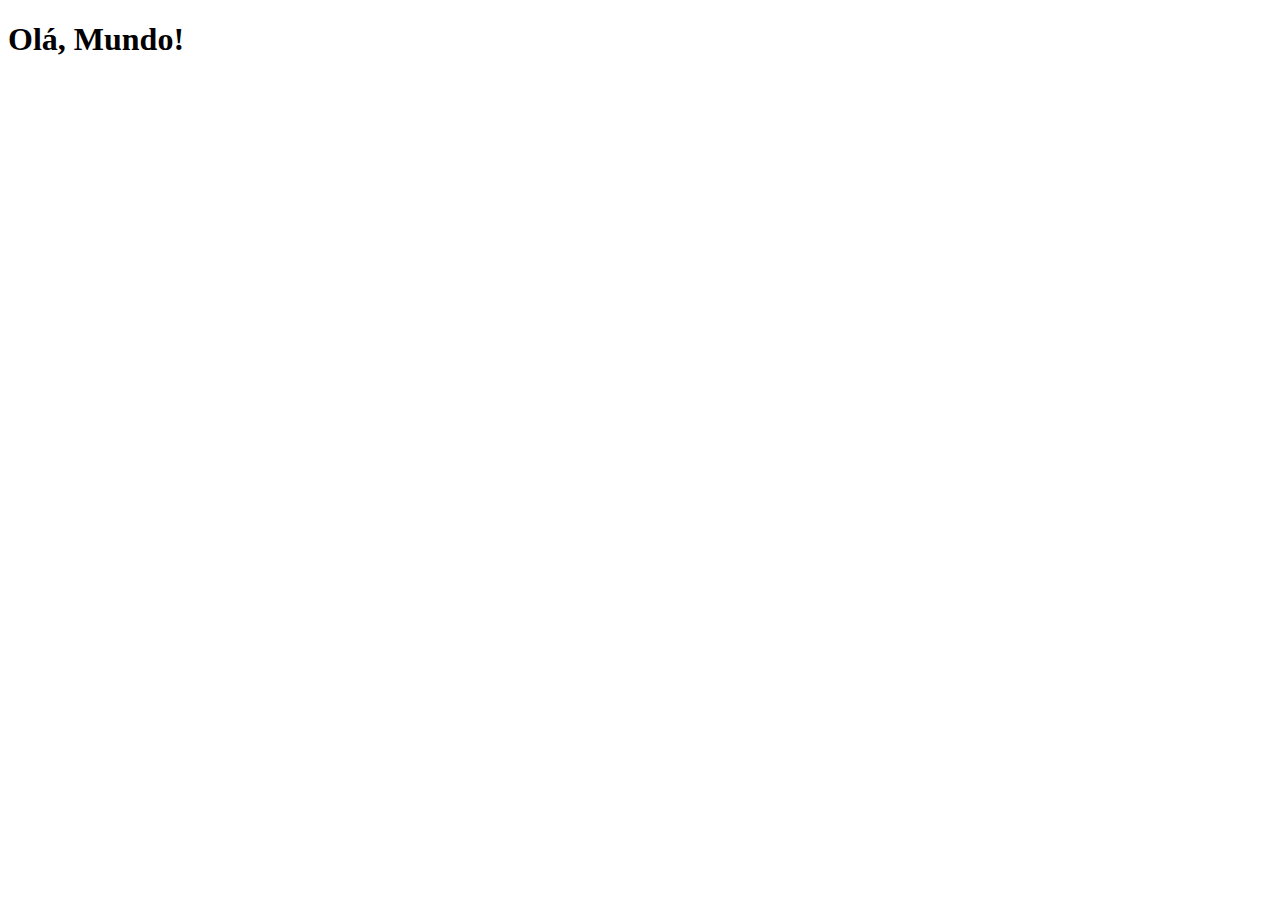
==== index.html @ 69446ac7 "Criei a página principal" ====
<!DOCTYPE html>
<html lang="en">
<head>
    <meta charset="UTF-8">
    <meta name="viewport" content="width=device-width, initial-scale=1.0">
    <link rel="shortcut icon" href="favicon.ico" type="image/x-icon">
    <title>Projeto Redes Sociais</title>
</head>
<body>
    <h1>Olá, Mundo!</h1>
</body>
</html>
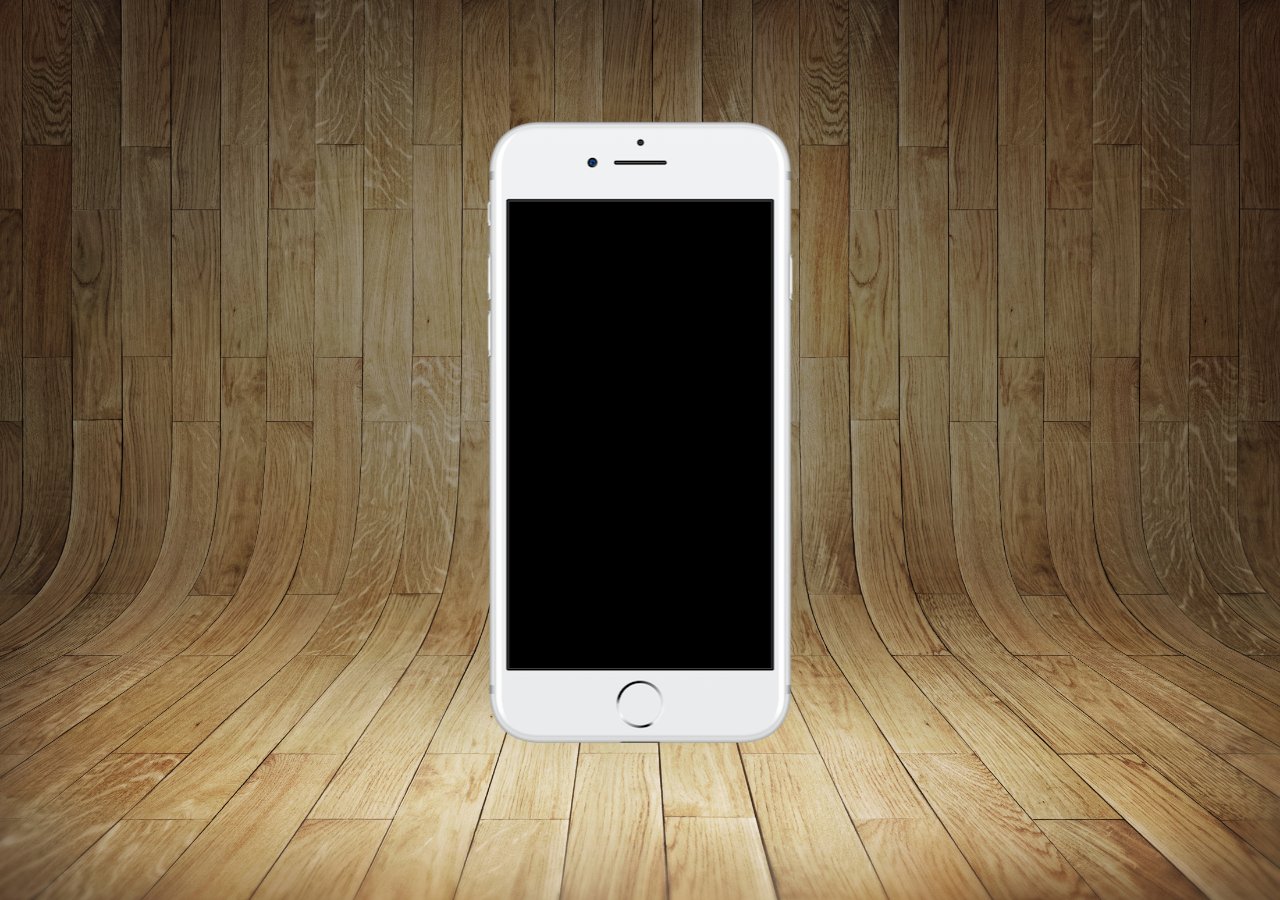
==== commit 714b021e: "adicionando estilos" ====
--- a/index.html
+++ b/index.html
@@ -1,12 +1,21 @@
 <!DOCTYPE html>
-<html lang="en">
+<html lang="pt-br">
 <head>
     <meta charset="UTF-8">
     <meta name="viewport" content="width=device-width, initial-scale=1.0">
+    <link rel="stylesheet" href="estilos/style.css">
     <link rel="shortcut icon" href="favicon.ico" type="image/x-icon">
     <title>Projeto Redes Sociais</title>
 </head>
 <body>
-    <h1>Olá, Mundo!</h1>
+    <main>
+        <section id="telefone">
+
+        </section>
+
+        <section id="icones">
+
+        </section>
+    </main>
 </body>
 </html>--- a/estilos/style.css
+++ b/estilos/style.css
@@ -0,0 +1,39 @@
+ @charset "UTF-8" ;
+
+* {
+    margin: 0px;
+    padding: 0px;
+    font-family: Arial, Helvetica, sans-serif;
+}
+
+ html, body {
+     height: 100vh;
+     width: 100vw;
+     background-color: black;
+ }
+
+ main {
+    height: 100vh;
+    position: relative;
+    
+ }
+
+ body {
+    background: url('../imagens/fundo-madeira.jpg') no-repeat top center;
+    background-size: cover;
+    background-attachment: fixed;
+    
+ }
+
+ section#telefone {
+    position: absolute;
+    top: 50%;
+    left: 50%;
+    transform: translate(-50%, -50%);
+    height: 662px;
+    width: 311px;
+   
+    background: url('../imagens/frame-iphone.png') no-repeat;
+
+    
+ }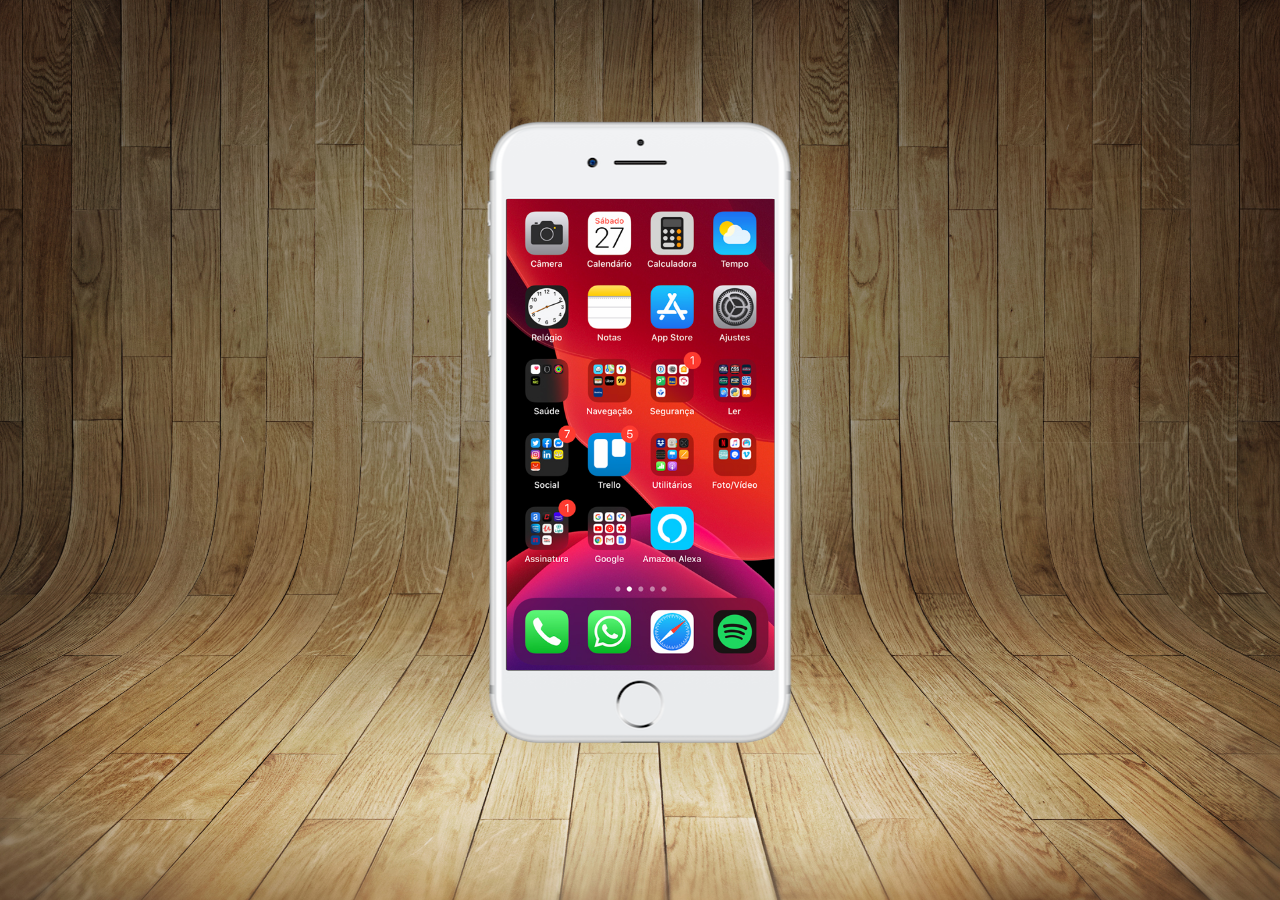
==== commit 43d4f180: "criei a tela home" ====
--- a/index.html
+++ b/index.html
@@ -10,7 +10,7 @@
 <body>
     <main>
         <section id="telefone">
-
+           <iframe src="home.html" name="tela" id="tela" frameborder="0"></iframe>
         </section>
 
         <section id="icones">
--- a/estilos/style.css
+++ b/estilos/style.css
@@ -36,4 +36,12 @@
     background: url('../imagens/frame-iphone.png') no-repeat;
 
     
+ }
+
+ iframe#tela {
+    position: relative;
+    top: 80px;
+    left: 22px;
+    width: 268px;
+    height: 471px;
  }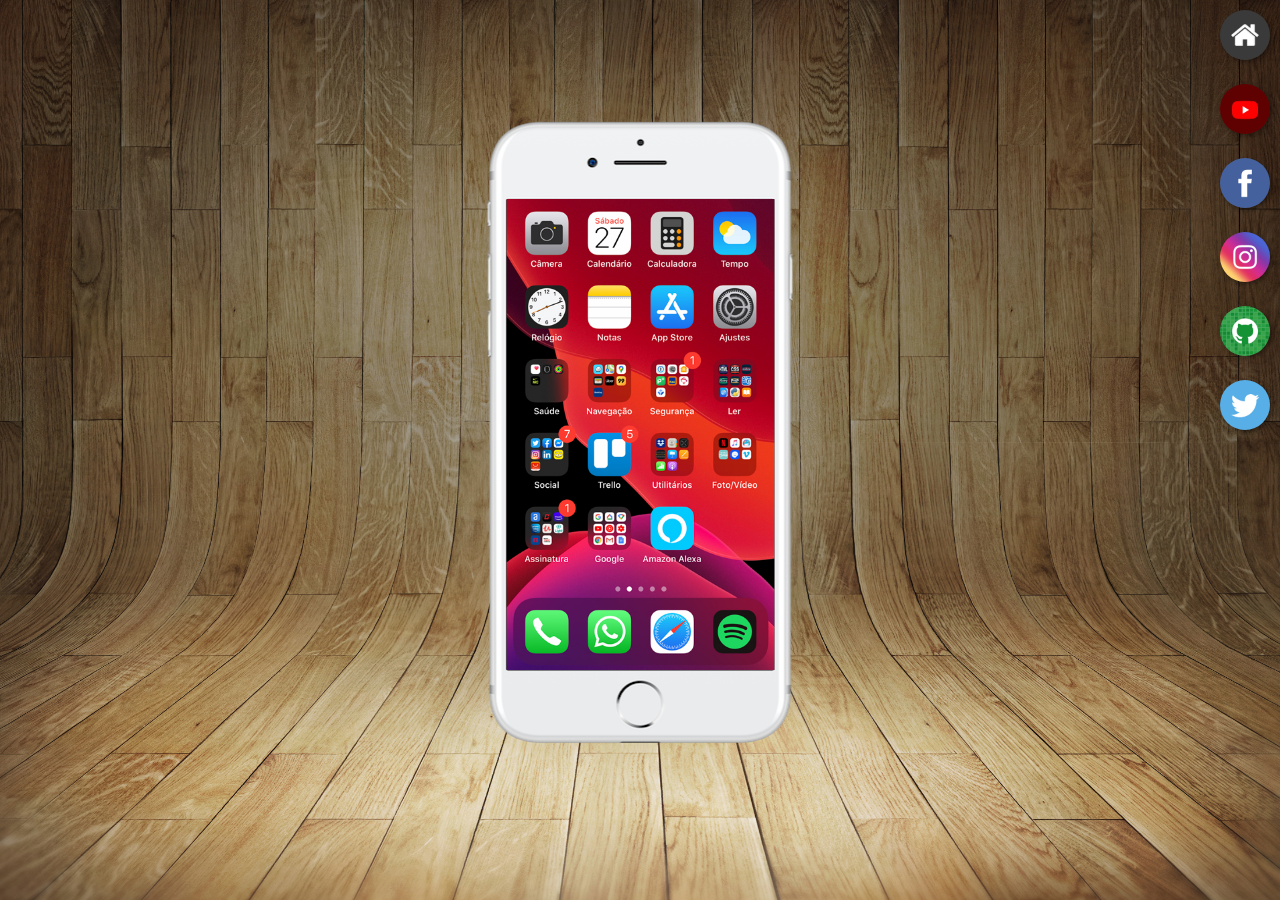
==== commit 03f7e592: "criei os icones laterais" ====
--- a/index.html
+++ b/index.html
@@ -10,11 +10,18 @@
 <body>
     <main>
         <section id="telefone">
-           <iframe src="home.html" name="tela" id="tela" frameborder="0"></iframe>
+           <iframe src="home.html" name="tela" id="tela" frameborder="0">
+                Seu navegador não é compatível com  isso
+           </iframe>
         </section>
 
         <section id="icones">
-
+            <a href="#" target="tela"><img src="imagens/logo-home.jpg" alt="Home"></a><br>
+            <a href="#" target="tela"><img src="imagens/logo-youtube.jpg" alt="Youtube"></a><br>
+            <a href="#" target="tela"><img src="imagens/logo-facebook.jpg" alt="Facebook"></a><br>
+            <a href="#" target="tela"><img src="imagens/logo-instagram.jpg" alt="Instagram"></a><br>
+            <a href="#" target="tela"><img src="imagens/logo-github.jpg" alt="GitHub"></a><br>
+            <a href="#" target="tela"><img src="imagens/logo-twitter.jpg" alt="twitter"></a>
         </section>
     </main>
 </body>
--- a/estilos/style.css
+++ b/estilos/style.css
@@ -44,4 +44,24 @@
     left: 22px;
     width: 268px;
     height: 471px;
- }+ }
+
+ section#icones {
+      text-align: right;
+ }
+
+ section#icones img {
+      width: 50px;
+      height: 50px;
+      margin: 10px;
+      border-radius: 50%;;
+      box-shadow: 2px 2px 5px rgba(0, 0, 0, 0.411);
+      box-sizing: border-box;
+ }
+
+section#icones img:hover {
+   border: 2px solid rgba(255, 255, 255, 0.63);
+   transform: translate(-4px, -4px);
+   box-shadow: 5px 5px 5px rgba(0, 0, 0, 0.555);
+   transition: transform .5;
+}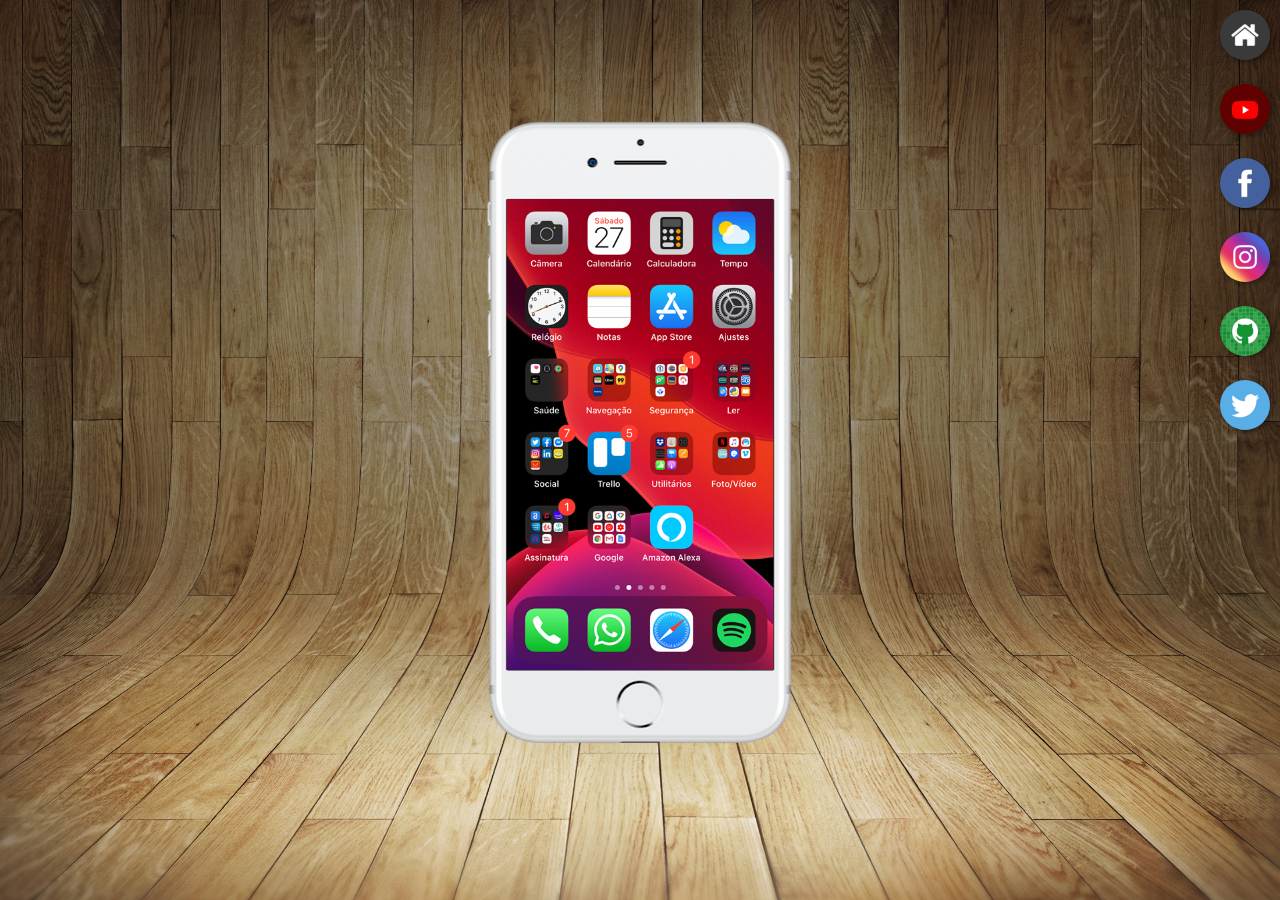
==== commit bc7c840a: "criei as paginas para os icones" ====
--- a/index.html
+++ b/index.html
@@ -16,12 +16,17 @@
         </section>
 
         <section id="icones">
-            <a href="#" target="tela"><img src="imagens/logo-home.jpg" alt="Home"></a><br>
-            <a href="#" target="tela"><img src="imagens/logo-youtube.jpg" alt="Youtube"></a><br>
-            <a href="#" target="tela"><img src="imagens/logo-facebook.jpg" alt="Facebook"></a><br>
-            <a href="#" target="tela"><img src="imagens/logo-instagram.jpg" alt="Instagram"></a><br>
-            <a href="#" target="tela"><img src="imagens/logo-github.jpg" alt="GitHub"></a><br>
-            <a href="#" target="tela"><img src="imagens/logo-twitter.jpg" alt="twitter"></a>
+            <a href="home.html" target="tela"><img src="imagens/logo-home.jpg" alt="Home"></a><br>
+
+            <a href="youtube.html" target="tela"><img src="imagens/logo-youtube.jpg" alt="Youtube"></a><br>
+
+            <a href="facebook.html" target="tela"><img src="imagens/logo-facebook.jpg" alt="Facebook"></a><br>
+
+            <a href="instagram.html" target="tela"><img src="imagens/logo-instagram.jpg" alt="Instagram"></a><br>
+
+            <a href="github.html" target="tela"><img src="imagens/logo-github.jpg" alt="GitHub"></a><br>
+
+            <a href="twitter.html" target="tela"><img src="imagens/logo-twitter.jpg" alt="twitter"></a>
         </section>
     </main>
 </body>
--- a/estilos/style.css
+++ b/estilos/style.css
@@ -42,7 +42,7 @@
     position: relative;
     top: 80px;
     left: 22px;
-    width: 268px;
+    width: 267px;
     height: 471px;
  }
 
